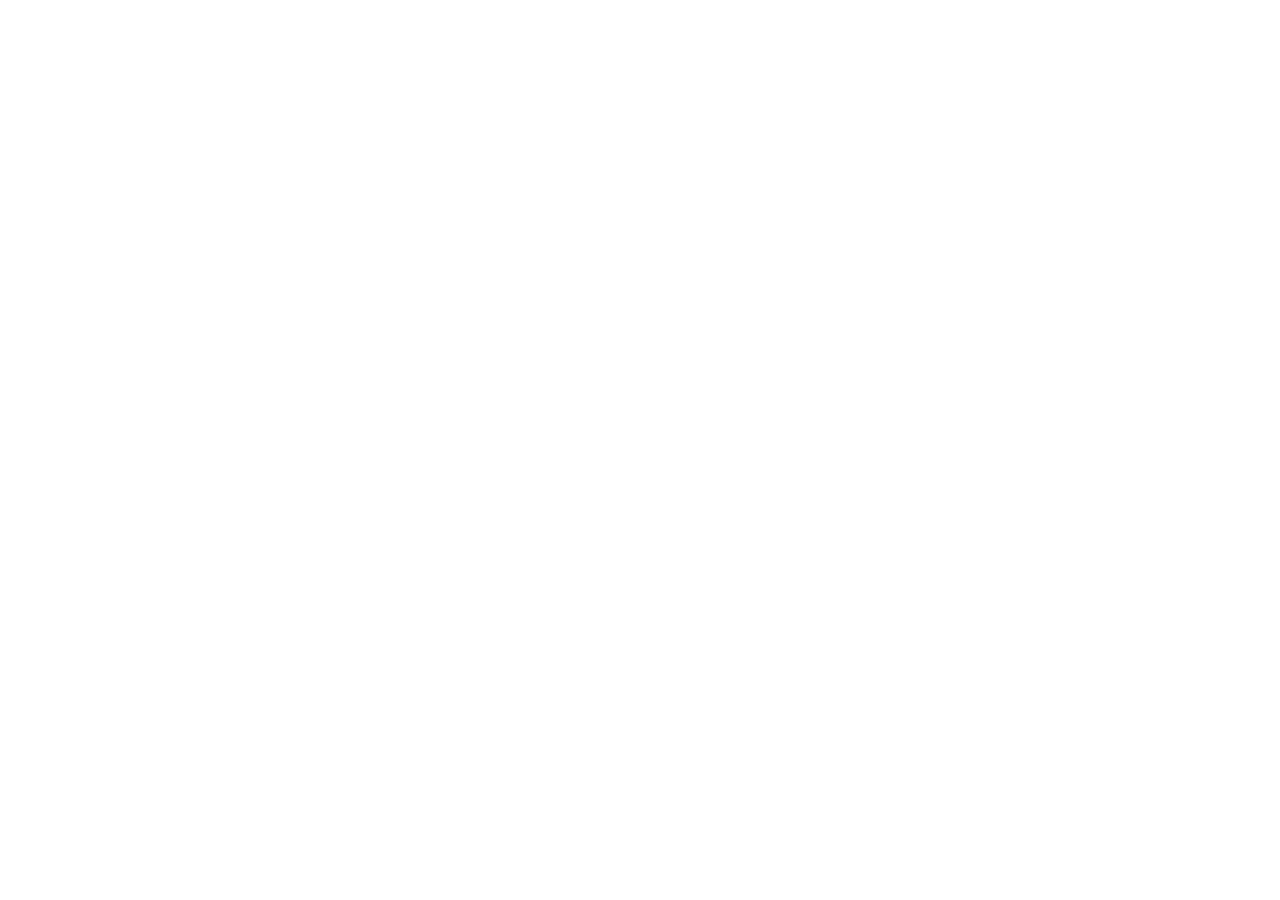
==== index.html @ 1b8f01e5 "Demo build from private commit 1efd2b2" ====
<!doctype html>
<html lang="en">
  <head>
    <meta charset="UTF-8" />
    <meta name="viewport" content="width=device-width, initial-scale=1" />
    <meta name="referrer" content="no-referrer" />
    <title>ISP Manager</title>
    <script type="module" crossorigin src="/isp-app/assets/index-D--dj6E8.js"></script>
    <link rel="stylesheet" crossorigin href="/isp-app/assets/index-BjgYjK5D.css">
  </head>
  <body><div id="root"></div></body>
</html>
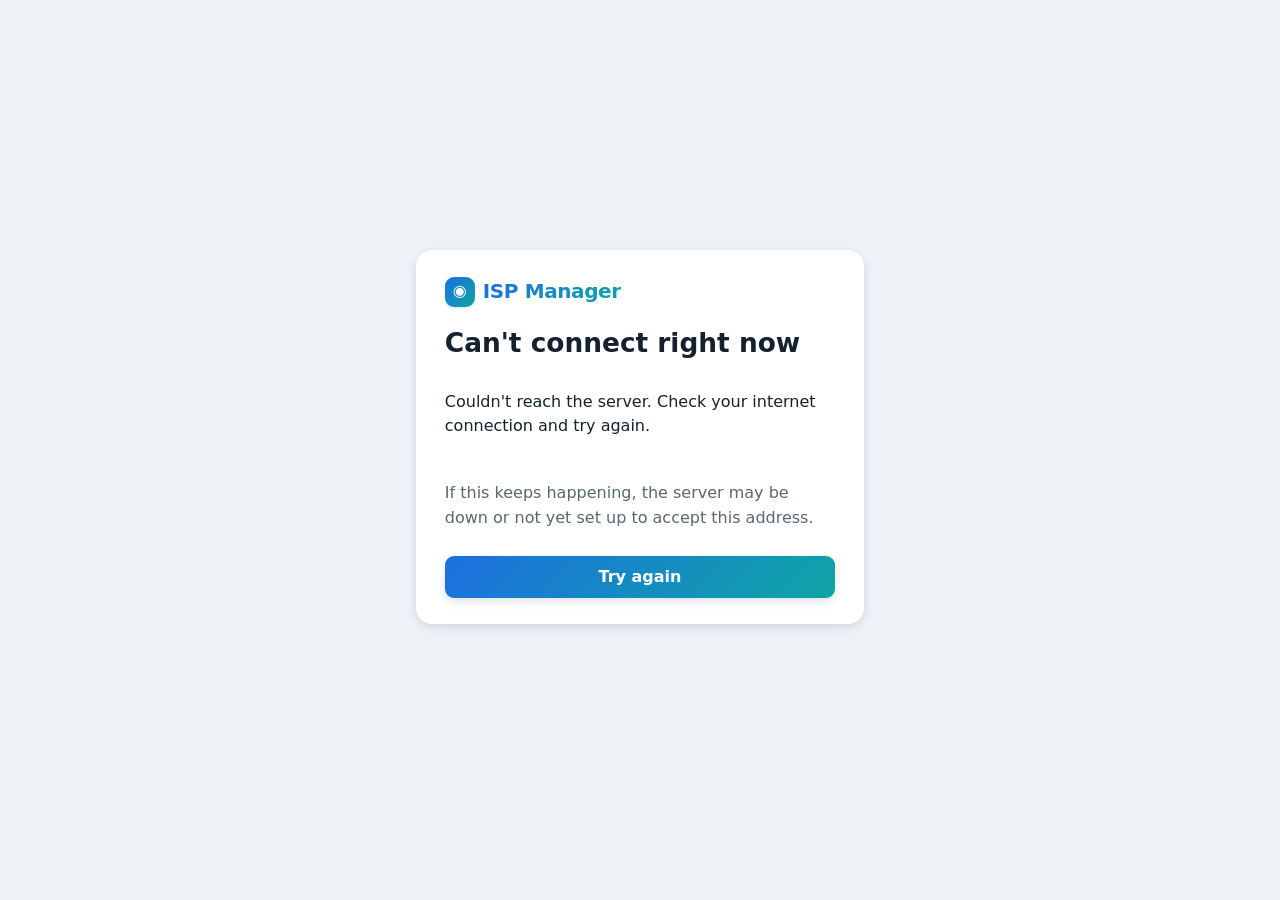
==== commit 622f8bf3: "Demo build from private commit b2e660e" ====
--- a/index.html
+++ b/index.html
@@ -5,8 +5,8 @@
     <meta name="viewport" content="width=device-width, initial-scale=1" />
     <meta name="referrer" content="no-referrer" />
     <title>ISP Manager</title>
-    <script type="module" crossorigin src="/isp-app/assets/index-D--dj6E8.js"></script>
-    <link rel="stylesheet" crossorigin href="/isp-app/assets/index-BjgYjK5D.css">
+    <script type="module" crossorigin src="/assets/index-BoedSGTw.js"></script>
+    <link rel="stylesheet" crossorigin href="/assets/index-DG4TAfJV.css">
   </head>
   <body><div id="root"></div></body>
 </html>
--- a/assets/index-DG4TAfJV.css
+++ b/assets/index-DG4TAfJV.css
@@ -0,0 +1 @@
+@font-face{font-family:UI Fallback;src:local("Segoe UI"),local("Roboto"),local("Noto Sans")}:root{--brand: #1d6fe0;--brand-strong: #1552b0;--accent: #0ea5a5;--accent-strong: #0c8585;--brand-grad: linear-gradient(135deg, #1d6fe0, #0ea5a5);--hero-grad: linear-gradient(135deg, #123a7a 0%, #1d6fe0 45%, #0ea5a5 100%);--paper: #eef2f7;--panel: #ffffff;--panel-2: #f6f9fc;--ink: #15212e;--ink-2: #5a6773;--rule: #dde4ec;--fiber-blue: #1d6fe0;--fiber-green: #1f9d57;--fiber-orange: #e08a1e;--fiber-slate: #64748b;--fiber-red: #d64545;--tint-blue: #e7f0fd;--tint-orange: #fdf0dc;--font: "Atkinson Hyperlegible", "Hind Siliguri", "UI Fallback", system-ui, sans-serif;--step--1: .86rem;--step-0: 1rem;--step-1: 1.25rem;--step-2: 1.65rem;--step-3: 2.3rem;--radius-control: 9px;--radius-panel: 16px;--shadow-sm: 0 1px 2px rgba(16,40,70,.06), 0 1px 3px rgba(16,40,70,.08);--shadow-md: 0 4px 12px rgba(16,40,70,.08), 0 2px 6px rgba(16,40,70,.06);--shadow-lg: 0 18px 48px rgba(16,40,70,.16);color-scheme:light}@media (prefers-color-scheme: dark){:root:not([data-theme=light]){--paper: #0f161e;--panel: #19222d;--panel-2: #141c25;--ink: #e8edf3;--ink-2: #9fb0c0;--rule: #2a3643;--brand: #5c9bf0;--brand-strong: #7fb0f5;--accent: #2bc4c4;--accent-strong: #5bd6d6;--brand-grad: linear-gradient(135deg, #2f6fc4, #16a3a3);--hero-grad: linear-gradient(135deg, #0c2850 0%, #1a56ad 45%, #138a8a 100%);--fiber-blue: #5c9bf0;--fiber-green: #4cc47e;--fiber-orange: #e8a24f;--fiber-slate: #8d99a6;--fiber-red: #ef7a72;--tint-blue: #16263c;--tint-orange: #33271a;--shadow-sm: 0 1px 2px rgba(0,0,0,.3);--shadow-md: 0 4px 14px rgba(0,0,0,.35);--shadow-lg: 0 18px 48px rgba(0,0,0,.5);color-scheme:dark}}:root[data-theme=dark]{--paper: #0f161e;--panel: #19222d;--panel-2: #141c25;--ink: #e8edf3;--ink-2: #9fb0c0;--rule: #2a3643;--brand: #5c9bf0;--brand-strong: #7fb0f5;--accent: #2bc4c4;--accent-strong: #5bd6d6;--brand-grad: linear-gradient(135deg, #2f6fc4, #16a3a3);--hero-grad: linear-gradient(135deg, #0c2850 0%, #1a56ad 45%, #138a8a 100%);--fiber-blue: #5c9bf0;--fiber-green: #4cc47e;--fiber-orange: #e8a24f;--fiber-slate: #8d99a6;--fiber-red: #ef7a72;--tint-blue: #16263c;--tint-orange: #33271a;--shadow-sm: 0 1px 2px rgba(0,0,0,.3);--shadow-md: 0 4px 14px rgba(0,0,0,.35);--shadow-lg: 0 18px 48px rgba(0,0,0,.5);color-scheme:dark}*{box-sizing:border-box}html,body{margin:0;background:var(--paper);color:var(--ink);font:var(--step-0)/1.55 var(--font)}:lang(bn){line-height:1.75}button,input,select,textarea{font:inherit;color:inherit}:focus-visible{outline:3px solid var(--brand);outline-offset:2px}@media (prefers-reduced-motion: reduce){*{transition:none!important;animation:none!important}}:root{--text-green: #17784a;--text-orange: #9a5200;--text-red: #b42318;--text-slate: #56606d;--brand-text: #1552b0}@media (prefers-color-scheme: dark){:root:not([data-theme=light]){--text-green: #6fd59a;--text-orange: #f2b469;--text-red: #ff9b93;--text-slate: #a9b3bf;--brand-text: #8fbaf7}}:root[data-theme=dark]{--text-green: #6fd59a;--text-orange: #f2b469;--text-red: #ff9b93;--text-slate: #a9b3bf;--brand-text: #8fbaf7}.shell{min-height:100vh}.demobar{display:flex;flex-wrap:wrap;gap:.5rem 1.25rem;align-items:center;padding:.6rem 1.25rem;background:var(--tint-orange);border-bottom:3px solid var(--fiber-orange);font-size:var(--step--1)}.linkish{background:none;border:0;padding:0;text-decoration:underline;cursor:pointer}.top{display:flex;flex-wrap:wrap;align-items:center;gap:.75rem 1.5rem;padding:.85rem 1.25rem;background:var(--panel);border-bottom:1px solid var(--rule);box-shadow:var(--shadow-sm);position:sticky;top:0;z-index:50}.brand{display:flex;align-items:center;gap:.6rem;font-weight:700;font-size:var(--step-1)}.brand-mark{width:26px;height:14px;border-radius:7px;background:linear-gradient(90deg,var(--fiber-blue) 0 25%,var(--fiber-orange) 25% 50%,var(--fiber-green) 50% 75%,var(--fiber-slate) 75%)}.tenant{font-weight:400;font-size:var(--step--1);color:var(--ink-2);border-left:1px solid var(--rule);padding-left:.6rem}nav{display:flex;gap:.25rem}.tab{background:none;border:0;padding:.5rem .85rem;border-radius:var(--radius-control);cursor:pointer;color:var(--ink-2);transition:background .15s,color .15s}.tab:hover{background:var(--panel-2);color:var(--ink)}.tab-on{background:var(--tint-blue);color:var(--brand);font-weight:700}.top-tools{margin-left:auto;display:flex;gap:.5rem;align-items:center}.lang{background:none;border:1px solid var(--rule);border-radius:var(--radius-control);padding:.35rem .7rem;cursor:pointer}main{max-width:1120px;margin:0 auto;padding:1.4rem 1.25rem 3rem}.screen{display:grid;gap:1rem}.lede{max-width:65ch;margin:0}.muted{color:var(--ink-2)}.num{font-variant-numeric:tabular-nums;letter-spacing:.01em}.toolbar{display:flex;gap:.5rem;flex-wrap:wrap;align-items:center}.toolbar input{flex:1 1 16rem;min-width:12rem;padding:.6rem .8rem;border:1px solid var(--rule);border-radius:var(--radius-control);background:var(--panel)}.toolbar .btn{white-space:nowrap}.btn{padding:.55rem 1.05rem;border-radius:var(--radius-control);border:1px solid var(--rule);background:var(--panel);cursor:pointer;white-space:nowrap;font-weight:600;transition:transform .06s ease,box-shadow .15s,background .15s,border-color .15s;box-shadow:var(--shadow-sm)}.btn:hover{border-color:var(--brand);color:var(--brand)}.btn:active{transform:translateY(1px)}.btn-primary{background-image:var(--brand-grad);border:none;color:#fff;font-weight:700;box-shadow:var(--shadow-md)}.btn-primary:hover{color:#fff;filter:brightness(1.05)}.btn.ghost{box-shadow:none;background:var(--panel-2)}.btn:disabled{opacity:.5;cursor:not-allowed;box-shadow:none}.strip{display:inline-flex;align-items:baseline;gap:.4rem;padding-left:.55rem;border-left:4px solid}.strip-label{font-weight:700}.strip-detail{font-size:var(--step--1);color:var(--ink-2)}.strip-green{border-color:var(--fiber-green)}.strip-green .strip-label{color:var(--fiber-green)}.strip-red{border-color:var(--fiber-red)}.strip-red .strip-label{color:var(--fiber-red)}.strip-orange{border-color:var(--fiber-orange)}.strip-orange .strip-label{color:var(--fiber-orange)}.strip-slate{border-color:var(--fiber-slate)}.strip-slate .strip-label{color:var(--fiber-slate)}.strip-blue{border-color:var(--fiber-blue)}.strip-blue .strip-label{color:var(--fiber-blue)}.table-wrap{overflow-x:auto;background:var(--panel);border:1px solid var(--rule);border-radius:var(--radius-panel)}table{width:100%;border-collapse:collapse}th{text-align:left;font-size:var(--step--1);color:var(--ink-2);font-weight:400;padding:.6rem .9rem;border-bottom:1px solid var(--rule)}td{padding:.65rem .9rem;border-bottom:1px solid var(--rule)}tbody tr{cursor:pointer}tbody tr:hover,tbody tr:focus-visible{background:var(--tint-blue)}tbody tr:last-child td{border-bottom:0}.pager{display:flex;gap:.75rem;align-items:center;justify-content:flex-end}.empty{padding:2rem;text-align:center;background:var(--panel);border:1px dashed var(--rule);border-radius:var(--radius-panel)}.empty-title{margin-top:0}.notice{padding:.7rem 1rem;border-radius:var(--radius-control);border-left:4px solid;background:var(--panel)}.notice-error{border-color:var(--fiber-red)}.notice-info{border-color:var(--fiber-blue)}.panel{position:fixed;inset:0 0 0 auto;width:min(420px,100%);background:var(--panel);border-left:1px solid var(--rule);padding:1.25rem;overflow-y:auto;box-shadow:-12px 0 32px #0a1e322e}.panel-head{display:flex;justify-content:space-between;align-items:start;gap:1rem}.panel-head h2{margin:0;font-size:var(--step-2);line-height:1.2}.panel-head p{margin:0;color:var(--ink-2)}.inline-edit{display:flex;gap:.5rem;align-items:end}.inline-edit label,.signin label{display:grid;gap:.25rem;flex:1;font-size:var(--step--1);color:var(--ink-2)}.inline-edit input,.signin input{padding:.55rem .7rem;border:1px solid var(--rule);border-radius:var(--radius-control);background:var(--paper);font-size:var(--step-0);color:var(--ink)}.facts{display:grid;grid-template-columns:max-content 1fr;gap:.4rem 1rem;padding:.9rem;border:1px solid var(--rule);border-radius:var(--radius-control)}.facts dt{color:var(--ink-2)}.facts dd{margin:0}.device-list,.prefix-list{list-style:none;margin:0;padding:0;display:grid;gap:.75rem}.device{display:grid;grid-template-columns:1fr auto auto;gap:.5rem 1.25rem;align-items:center;padding:1rem 1.1rem;background:var(--panel);border:1px solid var(--rule);border-left-width:6px;border-radius:var(--radius-control)}.row-green.device{border-left-color:var(--fiber-green)}.row-orange.device{border-left-color:var(--fiber-orange)}.row-slate.device{border-left-color:var(--fiber-slate)}.row-blue.device{border-left-color:var(--fiber-blue)}.row-red.device{border-left-color:var(--fiber-red)}.device h3{margin:0;font-size:var(--step-1)}.device-main p{margin:0}.device-result{grid-column:1 / -1;margin:0;font-size:var(--step--1)}.prefix{padding:1rem 1.1rem;background:var(--panel);border:1px solid var(--rule);border-radius:var(--radius-panel);display:grid;gap:.5rem;justify-items:start}.prefix-head{display:flex;gap:.75rem;align-items:baseline}.prefix h3{margin:0;font-size:var(--step-1)}.kind{color:var(--ink-2);font-size:var(--step--1)}.prefix p{margin:0}.meter{width:100%;height:10px;border-radius:5px;background:var(--paper);overflow:hidden}.meter span{display:block;height:100%;background:var(--fiber-blue);transition:width .3s}.meter .meter-hot{background:var(--fiber-orange)}.signin{display:grid;place-items:center;min-height:100vh}.signin form{display:grid;gap:1rem;width:min(360px,100%);padding:2rem;background:var(--panel);border-radius:var(--radius-panel);border-top:6px solid var(--fiber-blue)}.signin h1{margin:0}.loading{min-height:100vh}@media (max-width: 640px){.hide-sm{display:none}.device{grid-template-columns:1fr}.top-tools{margin-left:0}}.section-title{margin:.5rem 0 0;font-size:var(--step-1)}.device-strips{display:grid;gap:.3rem}.inline-edit select{padding:.55rem .7rem;border:1px solid var(--rule);border-radius:var(--radius-control);background:var(--paper);color:var(--ink)}.inline-edit{flex-wrap:wrap}.token-box{padding:1rem;background:var(--tint-blue);border-left:4px solid var(--fiber-blue);border-radius:var(--radius-control);display:grid;gap:.5rem;justify-items:start}.token-box p{margin:0}.token-box code{word-break:break-all;padding:.4rem .6rem;background:var(--panel);border-radius:4px}.balance{display:grid;justify-items:end;margin:0}.balance-amount{font-size:var(--step-2);font-weight:700}.balance-owes .balance-amount{color:var(--fiber-orange)}.plain-list{list-style:none;margin:0;padding:0;background:var(--panel);border:1px solid var(--rule);border-radius:var(--radius-panel)}.inv-row{display:grid;grid-template-columns:1fr auto auto;gap:.5rem 1rem;align-items:center;padding:.7rem .9rem;border-bottom:1px solid var(--rule)}.inv-row:last-child{border-bottom:0}.inv-row.clickable{cursor:pointer}.inv-row.clickable:hover{background:var(--tint-blue)}.right{text-align:right}.pay-form,.stack-form{display:grid;gap:.6rem;padding:.9rem;border:1px dashed var(--rule);border-radius:var(--radius-control)}.pay-form label,.stack-form label,.inline-label{display:grid;gap:.25rem;font-size:var(--step--1);color:var(--ink-2)}.pay-form input,.pay-form select,.stack-form input,.stack-form textarea,.inline-label select{padding:.55rem .7rem;border:1px solid var(--rule);border-radius:var(--radius-control);background:var(--paper);color:var(--ink);font-size:var(--step-0)}.stack-form .check{display:flex;gap:.5rem;align-items:center}.btn-row{display:flex;gap:.5rem;flex-wrap:wrap}.thread{list-style:none;padding:0;margin:1rem 0;display:grid;gap:.6rem}.msg{padding:.6rem .8rem;border-radius:var(--radius-control);background:var(--paper)}.msg p{margin:0}.msg-body{white-space:pre-wrap;margin-top:.25rem!important}.msg-internal{background:var(--tint-orange);border-left:4px solid var(--fiber-orange)}.portal-top{display:flex;flex-wrap:wrap;justify-content:space-between;gap:1rem;padding:1.1rem;background:var(--panel);border-radius:var(--radius-panel);border-top:6px solid var(--fiber-blue)}.portal-name{margin:0 0 .5rem;font-size:var(--step-2)}.portal-svc p{margin:.3rem 0 0}.receipt-overlay{position:fixed;top:0;right:0;bottom:0;left:0;background:#0f192373;display:grid;place-items:center;padding:1rem;z-index:20}.receipt{background:var(--panel);padding:1.5rem;border-radius:var(--radius-panel);width:min(440px,100%);display:grid;gap:.75rem}.receipt h2{margin:0}.receipt-no{margin:0;color:var(--ink-2)}.receipt-amt{font-size:var(--step-1);font-weight:700}.receipt-actions{display:flex;gap:.5rem}.doc{width:min(760px,100%);max-height:92vh;overflow-y:auto}.letterhead{display:flex;flex-wrap:wrap;gap:.25rem 1rem;align-items:baseline;padding-bottom:.6rem;border-bottom:3px solid var(--fiber-blue)}.lh-name{font-size:var(--step-1);margin-right:auto}.doc-title{margin:.4rem 0;font-size:var(--step-1)}.doc-meta{display:grid;grid-template-columns:max-content 1fr;gap:.25rem 1rem;margin:0}.doc-meta dt{color:var(--ink-2)}.doc-meta dd{margin:0}.doc-table{width:100%;border-collapse:collapse}.doc-table th,.doc-table td{border-bottom:1px solid var(--rule);padding:.4rem .5rem}.sheet td.blank,.sheet th.blank,.sheet td:nth-child(n+6){min-width:5.5rem;border-left:1px solid var(--rule)}.doc-footer{border-top:1px solid var(--rule);padding-top:.5rem;color:var(--ink-2)}.void-mark{color:var(--fiber-red)}.doc span[lang=bn],.receipt span[lang=bn]{font-weight:400;color:var(--ink-2);font-size:.85em}html[lang=bn] body{font-family:Noto Sans Bengali,Nirmala UI,Vrinda,Hind Siliguri,system-ui,sans-serif;font-size:106%;line-height:1.6}html[lang=bn] .btn,html[lang=bn] .tab,html[lang=bn] input,html[lang=bn] select{font-size:1em;line-height:1.4}@page{size:A4;margin:12mm}@media print{body *{visibility:hidden}.print-area,.print-area *{visibility:visible}.print-area{position:absolute;inset:0 auto auto 0;width:100%;max-height:none;overflow:visible;color:#000;background:#fff;padding:0}.receipt-overlay{position:static;background:none}.doc-table tr{break-inside:avoid}.doc-table thead{display:table-header-group}.no-print{display:none!important}}.steps{list-style:none;display:flex;flex-wrap:wrap;gap:.25rem;padding:0;margin:0;counter-reset:s}.steps li{counter-increment:s;padding:.35rem .7rem;border-radius:999px;font-size:var(--step--1);color:var(--ink-2);background:var(--panel);border:1px solid var(--rule)}.steps li:before{content:counter(s) ". "}.steps .step-on{color:var(--fiber-blue);border-color:var(--fiber-blue);font-weight:700}.steps .step-done{color:var(--fiber-green)}.map-grid{display:grid;grid-template-columns:repeat(auto-fill,minmax(240px,1fr));gap:.6rem}.map-grid select{padding:.5rem;border:1px solid var(--rule);border-radius:var(--radius-control);background:var(--paper);color:var(--ink)}.map-grid label{display:grid;gap:.25rem;font-size:var(--step--1);color:var(--ink-2)}a.btn{text-decoration:none;color:inherit;display:inline-flex;align-items:center}.facts .span2{grid-column:1 / -1}.provision{display:grid;gap:.5rem;padding-top:.5rem;border-top:1px solid var(--rule)}.provision p{margin:0}.plan-box{display:grid;gap:.5rem;padding:.8rem;border-left:4px solid var(--fiber-orange);background:var(--tint-orange);border-radius:var(--radius-control)}.plan-box ul{margin:0;padding-left:1.2rem}.sim-tag{margin-left:.5rem;font-size:var(--step--1);padding:.05rem .45rem;border-radius:4px;border:1px solid var(--fiber-orange);color:var(--fiber-orange)}.ops{font-size:var(--step--1)}.subtabs{display:flex;gap:.25rem;flex-wrap:wrap}.total-row td{font-weight:700;border-top:2px solid var(--rule)}input[type=date]{padding:.45rem .6rem;border:1px solid var(--rule);border-radius:var(--radius-control);background:var(--panel);color:var(--ink)}.signin-card{display:grid;gap:1rem;width:min(420px,100%);padding:2rem;background:var(--panel);border-radius:var(--radius-panel);border-top:6px solid var(--fiber-blue)}.signin-card h1{margin:0;font-size:var(--step-2)}.signin-card p{margin:0}.signin-card label{display:grid;gap:.25rem;font-size:var(--step--1);color:var(--ink-2)}.signin-card input{padding:.55rem .7rem;border:1px solid var(--rule);border-radius:var(--radius-control);background:var(--paper);font-size:var(--step-1);color:var(--ink)}.secret{font-size:var(--step-1);letter-spacing:.08em;padding:.6rem;background:var(--paper);border-radius:var(--radius-control);word-break:break-all}.codes{columns:2;padding-left:1.4rem;font-size:var(--step-1)}.perm-grid{display:grid;grid-template-columns:repeat(auto-fill,minmax(220px,1fr));gap:.3rem 1rem;border:1px solid var(--rule);border-radius:var(--radius-control);padding:.6rem .9rem}.perm-grid legend{color:var(--ink-2);font-size:var(--step--1)}.toolbar select{padding:.55rem;border:1px solid var(--rule);border-radius:var(--radius-control);background:var(--panel);color:var(--ink)}input[type=month]{padding:.5rem .6rem;border:1px solid var(--rule);border-radius:var(--radius-control);background:var(--panel);color:var(--ink)}textarea.script{width:100%;font-family:ui-monospace,Consolas,monospace;font-size:var(--step--1);padding:.6rem;border:1px solid var(--rule);border-radius:var(--radius-control);background:var(--paper);color:var(--ink)}.steps-list{margin:0;padding-left:1.3rem;display:grid;gap:.25rem}.chips{display:flex;flex-wrap:wrap;gap:.4rem}.chip{padding:.2rem .6rem;border-radius:999px;border:1px solid var(--rule);font-size:var(--step--1)}.chip-good{border-color:var(--fiber-green)}.chip-bad{border-color:var(--fiber-red)}.chip-warn{border-color:var(--fiber-orange, #c77700)}.err-text{color:var(--fiber-red);font-size:var(--step--1)}.warn-text{color:var(--fiber-orange, #a35f00);font-size:var(--step--1)}tr.row-bad td:first-child{box-shadow:inset 3px 0 var(--fiber-red)}tr.row-warn td:first-child{box-shadow:inset 3px 0 var(--fiber-orange, #c77700)}.inline-fields{display:inline-flex;gap:.3rem;margin-left:.4rem}.inline-fields input{width:6.5rem}.page-view{max-height:70vh;overflow:auto;border:1px solid var(--rule);border-radius:var(--radius-control)}.page-view object,.page-view img{width:100%;min-height:50vh;display:block}.leaflet-box{height:min(70vh,640px);border:1px solid var(--rule);border-radius:var(--radius-control);z-index:0}.leaflet-box.placing{cursor:crosshair;outline:3px solid var(--fiber-blue)}.legend{display:flex;flex-wrap:wrap;gap:.4rem 1rem;align-items:center}.legend-item{display:inline-flex;gap:.35rem;align-items:center;cursor:pointer}.person-dot{display:inline-block;width:.8rem;height:.8rem;border-radius:50%;background:currentColor;vertical-align:middle}.dot-green{color:#1f9d55}.dot-orange{color:#d97706}.dot-red{color:#d6342c}.dot-grey{color:#8a8f98}.person-marker{background:none;border:none}.person-marker svg{fill:currentColor;stroke:#fff;stroke-width:1.4;filter:drop-shadow(0 1px 1px rgba(0,0,0,.35))}.person-marker.approx svg{opacity:.55;stroke-dasharray:2 2}.area-view .road{margin:.3rem 0 .8rem}.people{display:flex;flex-wrap:wrap;gap:.3rem}.person{display:inline-flex;gap:.3rem;align-items:center;border:1px solid var(--rule);border-radius:999px;padding:.15rem .55rem;background:var(--panel);color:inherit;cursor:pointer;font:inherit}.person .person-dot{color:inherit}.person.dot-green .person-dot{color:#1f9d55}.person span:last-child{color:var(--ink)}.unplaced summary{cursor:pointer;font-weight:600;margin-top:.5rem}.bell{position:relative}.bell-btn{position:relative;background:none;border:1px solid var(--rule);border-radius:var(--radius-control);padding:.25rem .5rem;cursor:pointer;font-size:1.05rem;color:inherit}.bell-count{position:absolute;top:-.45rem;right:-.45rem;background:#d6342c;color:#fff;border-radius:999px;font-size:.7rem;padding:.05rem .35rem}.bell-panel{position:absolute;right:0;top:2.4rem;width:min(380px,92vw);max-height:70vh;overflow:auto;background:var(--panel);border:1px solid var(--rule);border-radius:var(--radius-control);padding:.7rem;z-index:1000;box-shadow:0 6px 24px #0000002e}.bell-item{padding:.45rem .3rem;border-bottom:1px solid var(--rule);cursor:pointer}.bell-item.unread{background:color-mix(in srgb,var(--fiber-blue) 8%,transparent)}.bell-item.down strong{color:#b42318}.bell-item.up strong{color:#1f7a45}.help-page{max-width:760px;margin-bottom:2rem}.help-section h3{margin:1rem 0 .3rem}.help-section ol{padding-left:1.3rem;display:grid;gap:.35rem}.acting-banner{background:#fff4d6;color:#5a3e00;border-bottom:1px solid #e8c86a;padding:.45rem 1rem;display:flex;gap:.8rem;align-items:center;flex-wrap:wrap}.terms-overlay{position:fixed;top:0;right:0;bottom:0;left:0;background:#00000080;display:grid;place-items:center;z-index:2000;padding:1rem}.terms-box{background:var(--panel);border-radius:10px;padding:1.2rem;max-width:720px;max-height:88vh;overflow:auto}.terms-text{white-space:pre-wrap;background:var(--paper, #f6f7f9);border:1px solid var(--rule);border-radius:6px;padding:.7rem;font:inherit}.sessions-list li{display:flex;gap:.6rem;justify-content:space-between;border-bottom:1px solid var(--rule);padding:.35rem 0}.home-head{display:flex;justify-content:space-between;align-items:flex-start;gap:1rem;flex-wrap:wrap}.home .card{background:var(--panel);border:1px solid var(--rule);border-radius:var(--radius-panel);padding:1.1rem 1.2rem;box-shadow:var(--shadow-sm)}.guest-tabs{margin:0 auto;max-width:900px;padding:0 1rem}.guest main{max-width:900px;margin:0 auto}.money-row{display:flex;gap:1rem;flex-wrap:wrap}.money-cell{display:flex;flex-direction:column;border:1px solid var(--rule);border-radius:8px;padding:.6rem .9rem;min-width:9rem}.money-cell .num{font-size:1.3rem;font-variant-numeric:tabular-nums}.money-cell.strong{border-color:var(--fiber-blue)}.two-col{display:grid;grid-template-columns:1fr 1fr;gap:1rem}@media (max-width: 600px){.two-col{grid-template-columns:1fr}}.period-picker{margin-left:auto}.markdown h2{margin:1rem 0 .4rem}.markdown h3{margin:.8rem 0 .3rem}.markdown h4{margin:.6rem 0 .2rem}.markdown ul,.markdown ol{padding-left:1.3rem;display:grid;gap:.3rem}.markdown p{margin:.5rem 0}.markdown img{border-radius:6px;margin:.5rem 0}.btn.ghost{display:inline-block;border:1px solid var(--rule);border-radius:var(--radius-control);padding:.35rem .7rem}.toolbar-actions{display:inline-flex;gap:.5rem}.download-panel{flex-basis:100%;margin-top:.5rem}.hero{position:relative;border-radius:12px;overflow:hidden;padding:2.4rem 1.6rem;margin-bottom:1rem;background:var(--panel);border:1px solid var(--rule)}.hero.has-bg{color:#fff;border:none}.hero.has-bg:before{content:"";position:absolute;top:0;right:0;bottom:0;left:0;background-image:var(--hero-bg);background-size:cover;background-position:center}.hero.has-bg:after{content:"";position:absolute;top:0;right:0;bottom:0;left:0;background:linear-gradient(0deg,#0009,#0000004d)}.hero>*{position:relative;z-index:1}.hero h1{margin:0 0 .3rem;font-size:2rem}.hero .sub{opacity:.9}.brand-logo{height:40px;width:auto;vertical-align:middle;margin-right:.5rem;border-radius:6px;background:#fff}.hero .brand-logo{height:56px;margin-bottom:.6rem;display:block}.carousel{position:relative;border-radius:10px;overflow:hidden;margin:1rem 0;border:1px solid var(--rule);background:var(--panel)}.carousel-img{width:100%;max-height:240px;object-fit:cover;display:block}.carousel-caption{position:absolute;left:0;right:0;bottom:0;padding:.5rem .8rem;background:#0000008c;color:#fff}.carousel-dots{position:absolute;bottom:.5rem;right:.6rem;display:flex;gap:.3rem}.carousel-dots button{width:.55rem;height:.55rem;border-radius:50%;border:none;background:#ffffff80;cursor:pointer}.carousel-dots button.on{background:#fff}.home-layout{display:grid;grid-template-columns:1fr;gap:1rem}@media (min-width: 900px){.home-layout.with-side{grid-template-columns:1fr 300px}}.pkg-grid{display:grid;grid-template-columns:repeat(auto-fill,minmax(190px,1fr));gap:.8rem}.pkg-card{border:1px solid var(--rule);border-radius:10px;padding:1rem;background:var(--panel);position:relative}.pkg-card.popular{border-color:var(--fiber-blue);box-shadow:0 0 0 2px color-mix(in srgb,var(--fiber-blue) 30%,transparent)}.pkg-badge{position:absolute;top:-.6rem;right:.8rem;background:var(--fiber-blue);color:#fff;font-size:.72rem;padding:.1rem .5rem;border-radius:999px}.pkg-card .price{font-size:1.5rem;font-weight:700;font-variant-numeric:tabular-nums}.pkg-card .speed{color:var(--muted)}.contact-cards{display:flex;gap:1rem;flex-wrap:wrap}.contact-cards .c{border:1px solid var(--rule);border-radius:8px;padding:.6rem .9rem;min-width:10rem}.contact-cards .c .muted{font-size:.8rem}.brand-row{display:flex;gap:1rem;flex-wrap:wrap}.brand-slot{border:1px solid var(--rule);border-radius:8px;padding:.8rem;min-width:14rem}.brand-preview{max-width:12rem;max-height:7rem;object-fit:contain;display:block;margin:.4rem 0;background:var(--paper, #f6f7f9);border-radius:6px}.brand-empty{color:var(--muted);padding:1.2rem;text-align:center;border:1px dashed var(--rule);border-radius:6px;margin:.4rem 0}.brand-banners{display:flex;gap:.6rem;flex-wrap:wrap}.brand-thumb{width:12rem}.brand-thumb img{width:100%;height:6rem;object-fit:cover;border-radius:6px}.hero-actions{display:flex;gap:.5rem;flex-wrap:wrap;margin-top:.8rem}.hero-actions .btn{text-decoration:none}.social-row{display:flex;gap:1rem;margin-top:.6rem}.social-row a{color:var(--fiber-blue)}.review{border-left:3px solid var(--rule);margin:.6rem 0;padding:.2rem 0 .2rem .8rem}.review .stars{color:#e0a500}.review cite{color:var(--muted);font-style:normal}.pkg-card .btn{margin-top:.5rem;width:100%}.md-field .md-head{display:flex;justify-content:space-between;align-items:center;margin-bottom:.2rem}.link-btn{background:none;border:none;color:var(--fiber-blue);cursor:pointer;font:inherit}.md-preview{padding:.6rem .9rem}.dropzone-wrap{min-width:14rem}.dropzone{border:2px dashed var(--rule);border-radius:10px;padding:1rem;text-align:center;cursor:pointer;transition:border-color .15s,background .15s}.dropzone.over{border-color:var(--fiber-blue);background:color-mix(in srgb,var(--fiber-blue) 8%,transparent)}.dz-empty{color:var(--muted);padding:1rem .5rem}.dz-preview{max-width:12rem;max-height:7rem;object-fit:contain}.theme-swatches{display:flex;gap:.4rem;flex-wrap:wrap;margin-top:.3rem}.swatch{width:2.2rem;height:2.2rem;border-radius:8px;border:2px solid transparent;cursor:pointer;color:#fff;font-size:1rem}.swatch.on{border-color:var(--ink);box-shadow:0 0 0 2px var(--fiber-blue)}.ticker{background:#00000040;border-radius:999px;padding:.3rem .8rem;display:inline-block;margin-top:.6rem;font-weight:500}.hero.has-theme{color:#fff;border:none}.hero.has-theme:before{content:"";position:absolute;top:0;right:0;bottom:0;left:0;background:var(--hero-theme)}.hero.has-theme>*{position:relative;z-index:1}.landing-hero{border-radius:14px;padding:3rem 1.6rem;text-align:center;color:#fff;margin-bottom:1.2rem}.landing-hero h1{font-size:2.4rem;margin:0 0 .4rem}.landing-hero .sub{font-size:1.15rem;opacity:.95}.feature-grid{display:grid;grid-template-columns:repeat(auto-fill,minmax(230px,1fr));gap:.9rem}.feature-card{border:1px solid var(--rule);border-radius:12px;padding:1.1rem;background:var(--panel)}.feature-card .ic{font-size:1.6rem}.feature-card h3{margin:.4rem 0 .2rem;font-size:1.05rem}.provider-grid{display:grid;grid-template-columns:repeat(auto-fill,minmax(260px,1fr));gap:.8rem}.provider-card{border:1px solid var(--rule);border-radius:12px;padding:1rem;background:var(--panel);display:flex;flex-direction:column;gap:.4rem}.provider-card .name{font-weight:700;font-size:1.1rem}.guest-top{display:flex;justify-content:space-between;align-items:center;gap:1rem}.offer-edit{display:grid;grid-template-columns:1fr 1fr auto auto;gap:.5rem;align-items:end}@media (max-width: 640px){.offer-edit{grid-template-columns:1fr}}.section-title{font-size:var(--step-1);margin:.2rem 0 .6rem;letter-spacing:-.01em}.inv-row{background:var(--panel);border:1px solid var(--rule);border-radius:var(--radius-panel);padding:.7rem .95rem;box-shadow:var(--shadow-sm);display:flex;align-items:center;gap:.8rem}.inv-row.clickable{cursor:pointer;transition:box-shadow .15s,transform .06s}.inv-row.clickable:hover{box-shadow:var(--shadow-md)}.plain-list{list-style:none;margin:0;padding:0;display:grid;gap:.5rem}input,select,textarea{border:1px solid var(--rule);border-radius:var(--radius-control);background:var(--panel-2);padding:.55rem .7rem}input:focus,select:focus,textarea:focus{background:var(--panel)}.pkg-card,.feature-card,.provider-card{transition:transform .08s ease,box-shadow .15s;box-shadow:var(--shadow-sm)}.pkg-card:hover,.feature-card:hover,.provider-card:hover{transform:translateY(-2px);box-shadow:var(--shadow-md)}.hero{box-shadow:var(--shadow-md)}.landing-hero{background:var(--hero-grad);box-shadow:var(--shadow-lg)}.theme-toggle{background:none;border:1px solid var(--rule);border-radius:var(--radius-control);padding:.35rem .6rem;cursor:pointer}.skeleton{display:grid;gap:.6rem}.skeleton-row{border-radius:8px;background:linear-gradient(90deg,var(--panel-2) 25%,var(--rule) 37%,var(--panel-2) 63%);background-size:400% 100%;animation:shimmer 1.4s ease infinite}@keyframes shimmer{0%{background-position:100% 0}to{background-position:0 0}}.empty-state{text-align:center;padding:2.5rem 1rem;background:var(--panel);border:1px dashed var(--rule);border-radius:var(--radius-panel);display:grid;gap:.4rem;justify-items:center}.empty-ic{font-size:2.4rem}.empty-state .empty-title{font-size:var(--step-1);margin:0}.toast-host{position:fixed;right:1rem;bottom:1rem;display:grid;gap:.5rem;z-index:3000}.toast{padding:.7rem 1rem;border-radius:var(--radius-control);box-shadow:var(--shadow-lg);color:#fff;min-width:12rem;max-width:22rem;animation:toast-in .2s ease}.toast-info{background:var(--brand-strong)}.toast-success{background:var(--fiber-green)}.toast-error{background:var(--fiber-red)}@keyframes toast-in{0%{transform:translateY(8px);opacity:0}to{transform:none;opacity:1}}.stat-grid{display:grid;grid-template-columns:repeat(auto-fit,minmax(180px,1fr));gap:.8rem}.stat-card{text-align:left;background:var(--panel);border:1px solid var(--rule);border-left:5px solid var(--brand);border-radius:var(--radius-panel);padding:1rem 1.1rem;cursor:pointer;box-shadow:var(--shadow-sm);transition:transform .08s,box-shadow .15s}.stat-card:hover{transform:translateY(-2px);box-shadow:var(--shadow-md)}.stat-card.tone-green{border-left-color:var(--fiber-green)}.stat-card.tone-red{border-left-color:var(--fiber-red)}.stat-card.tone-orange{border-left-color:var(--fiber-orange)}.stat-label{color:var(--ink-2);font-size:var(--step--1)}.stat-value{font-size:var(--step-2);font-weight:700;font-variant-numeric:tabular-nums}.stat-sub{color:var(--ink-2);font-size:var(--step--1)}.quick-row{display:flex;gap:.6rem;flex-wrap:wrap}.quick{background:var(--panel);border:1px solid var(--rule);border-radius:999px;padding:.5rem 1rem;cursor:pointer;box-shadow:var(--shadow-sm)}.quick:hover{border-color:var(--brand);color:var(--brand)}.logo-mark{display:inline-grid;place-items:center;width:30px;height:30px;border-radius:9px;background:var(--brand-grad);color:#fff;font-size:1rem;box-shadow:var(--shadow-sm)}.wordmark{font-weight:800;letter-spacing:-.02em;background:var(--brand-grad);-webkit-background-clip:text;background-clip:text;color:transparent}.bottom-nav{display:none}@media (max-width: 720px){.top nav[aria-label]{display:none}.bottom-nav{display:flex;position:fixed;left:0;right:0;bottom:0;background:var(--panel);border-top:1px solid var(--rule);box-shadow:0 -2px 10px #10284614;z-index:100;padding-bottom:env(safe-area-inset-bottom,0)}.bn{flex:1;background:none;border:0;padding:.4rem .2rem;display:grid;gap:.1rem;justify-items:center;cursor:pointer;color:var(--ink-2);font-size:var(--step--1)}.bn.on{color:var(--brand)}.bn-ic{font-size:1.25rem}main{padding-bottom:5rem}}.health-grid{display:grid;grid-template-columns:repeat(auto-fit,minmax(160px,1fr));gap:1rem}.meter{height:8px;background:var(--panel-2);border-radius:999px;overflow:hidden;margin:.3rem 0}.meter-fill{height:100%;border-radius:999px}.tutorial-layout{display:grid;grid-template-columns:240px 1fr;gap:1.2rem;align-items:start}@media (max-width: 760px){.tutorial-layout{grid-template-columns:1fr}.tutorial-toc ul{display:none}}.tutorial-toc{position:sticky;top:5rem;display:grid;gap:.5rem}.tutorial-toc ul{list-style:none;margin:0;padding:0;display:grid;gap:.15rem;max-height:65vh;overflow:auto}.tutorial-toc a{color:var(--ink-2);text-decoration:none;display:block;padding:.2rem .4rem;border-radius:6px}.tutorial-toc a:hover{background:var(--panel-2);color:var(--brand)}.tutorial-toc .toc-l3 a{padding-left:1.1rem;font-size:var(--step--1)}.tutorial-search{display:grid;gap:.25rem;font-weight:600}.tutorial-body{min-width:0}.tutorial-md{background:var(--panel);border:1px solid var(--rule);border-radius:var(--radius-panel);padding:.4rem 1.3rem 1rem;margin-bottom:.9rem;box-shadow:var(--shadow-sm)}.tutorial-md h2{font-size:var(--step-2)}.tutorial-md h3{font-size:var(--step-1);margin-top:1.1rem}.tutorial-md h4{margin-top:1rem}.tutorial-md h2:focus,.tutorial-md h3:focus,.tutorial-md h4:focus{outline:3px solid var(--brand);outline-offset:4px;border-radius:4px}.tutorial-md li{margin:.25rem 0}.tutorial-md code{background:var(--panel-2);padding:0 .3rem;border-radius:4px}.tutorial-figure{margin:.8rem 0}.tutorial-figure img{max-width:100%;border:1px solid var(--rule);border-radius:10px;box-shadow:var(--shadow-sm)}.tutorial-figure figcaption{color:var(--ink-2);font-size:var(--step--1);margin-top:.3rem}.tutorial-figure-missing{display:grid;place-items:center;height:7rem;border:1px dashed var(--rule);border-radius:10px;background:var(--panel-2);font-size:1.6rem}.tutorial-overlay{position:fixed;top:0;right:0;bottom:0;left:0;background:#0a142373;z-index:2500;display:flex;justify-content:flex-end}.tutorial-drawer{width:min(920px,100%);height:100%;background:var(--paper);overflow:auto;padding:1rem 1.2rem 3rem;box-shadow:var(--shadow-lg)}.tutorial-drawer-head{display:flex;justify-content:space-between;align-items:center;margin-bottom:.6rem;position:sticky;top:0;background:var(--paper);padding:.3rem 0;z-index:1}.help-link{display:inline-grid;place-items:center;width:1.6rem;height:1.6rem;min-width:1.6rem;border-radius:50%;border:1px solid var(--rule);background:var(--panel);color:var(--brand);font-weight:700;cursor:pointer;vertical-align:middle;margin-left:.35rem}.help-link:hover{border-color:var(--brand)}.tutorial-md [id]{scroll-margin-top:5.5rem}.tutorial-drawer .tutorial-toc{top:3.5rem}.confirm-overlay{position:fixed;top:0;right:0;bottom:0;left:0;background:#0a142373;display:grid;place-items:center;z-index:3500;padding:1rem}.confirm-box{background:var(--panel);border-radius:var(--radius-panel);box-shadow:var(--shadow-lg);padding:1.3rem 1.4rem;max-width:30rem;width:100%}.confirm-box p{margin:0 0 1rem;font-size:var(--step-0)}.btn-danger{background:var(--fiber-red);border-color:var(--fiber-red);color:#fff}.btn-danger:hover{color:#fff;filter:brightness(1.05)}.top nav[aria-label=Main]{order:3;flex:1 0 100%;display:flex;gap:.15rem;overflow-x:auto;scrollbar-width:thin;padding:.1rem 0 .2rem;margin:0 -.25rem;-webkit-mask-image:linear-gradient(90deg,#000 92%,transparent);mask-image:linear-gradient(90deg,#000 92%,transparent)}.top nav[aria-label=Main] .tab{white-space:nowrap;flex:0 0 auto}@media (max-width: 720px){.top nav[aria-label]{display:flex}}a.btn{text-decoration:none;display:inline-flex;align-items:center;color:var(--ink)}.hero .btn:not(.btn-primary){color:var(--ink);background:var(--panel)}.hero .btn-primary{color:#fff}input[type=date]{min-width:10.5rem}@media (pointer: coarse){.btn,.tab,.bn,input,select,.help-link,.theme-toggle,.lang{min-height:44px}.help-link{min-width:44px}}.signin-top{position:fixed;top:0;left:0;right:0;display:flex;justify-content:space-between;align-items:center;padding:.8rem 1.2rem}.signin-brand{display:flex;align-items:center;gap:.5rem;font-size:var(--step-1)}.signin h1{font-size:var(--step-2);margin:.6rem 0 .2rem}.pw-row{display:flex;gap:.4rem;align-items:center}.pw-row input{flex:1}.signin-hint{font-size:var(--step--1);margin:.4rem 0 0}.tab-on,.link-btn,.tutorial-toc a:hover{color:var(--brand-text)}.pkg-badge{background:#1552b0;color:#fff}:not(.person-marker).dot-green,.strip-green .strip-label{color:var(--text-green)}:not(.person-marker).dot-orange,.strip-orange .strip-label{color:var(--text-orange)}:not(.person-marker).dot-red,.strip-red .strip-label{color:var(--text-red)}:not(.person-marker).dot-grey,.strip-grey .strip-label,.legend-item{color:var(--text-slate)}.leaflet-container .leaflet-control-attribution a{text-decoration:underline}.card .plain-list,.tutorial-md .plain-list{border:none;background:transparent;border-radius:0}.home .card .plain-list li{padding:.15rem 0}.field-row{display:flex;gap:.5rem;flex-wrap:wrap;align-items:flex-end;width:100%}.field-row>input,.field-row>select,.field-row>label{flex:1 1 14rem;min-width:0}.field-row>.btn{flex:0 0 auto}.activity-row{align-items:flex-start}.activity-row>div{min-width:0;flex:1;overflow-wrap:anywhere}.activity-row .when{white-space:nowrap;color:var(--ink-2)}.toolbar select{flex:0 0 auto}.screen hr,.stack-form hr{border:0;border-top:1px solid var(--rule);width:100%;margin:1.2rem 0}.rich-field{display:grid;gap:.3rem}.rich-label{font-weight:600}.md-toolbar{display:flex;gap:.25rem;flex-wrap:wrap}.md-tool{min-width:2.2rem;height:2.2rem;border:1px solid var(--rule);background:var(--panel);border-radius:8px;cursor:pointer;font-weight:700;color:var(--ink)}.md-tool:hover{border-color:var(--brand);color:var(--brand-text)}.md-tool-italic{font-style:italic;font-family:Georgia,serif}.rich-split{display:grid;grid-template-columns:1fr 1fr;gap:.6rem;align-items:stretch}@media (max-width: 820px){.rich-split{grid-template-columns:1fr}}.rich-split textarea{min-height:12rem;resize:vertical}.rich-preview{border:1px dashed var(--rule);border-radius:var(--radius-control);padding:.4rem .8rem;background:var(--panel);overflow:auto;max-height:28rem}.rich-preview .tutorial-md{border:0;box-shadow:none;padding:0;margin:0;background:none}.rich-preview-tag{font-size:var(--step--1);color:var(--ink-2);text-transform:uppercase;letter-spacing:.04em}.rich-line{display:flex;gap:.4rem;align-items:center;flex-wrap:wrap}.rich-line input{flex:1 1 16rem;min-width:0}.rich-line-preview{font-size:var(--step--1)}.area-picker{position:relative;display:grid;gap:.25rem;flex:1 1 18rem}.area-options{position:absolute;top:100%;left:0;right:0;z-index:60;list-style:none;margin:.2rem 0 0;padding:.25rem;background:var(--panel);border:1px solid var(--rule);border-radius:var(--radius-control);box-shadow:var(--shadow-lg);max-height:18rem;overflow:auto}.area-options li{display:grid;padding:.45rem .6rem;border-radius:6px;cursor:pointer}.area-options li.on{background:var(--tint-blue)}.area-options .muted{font-size:var(--step--1)}.chips{display:flex;flex-wrap:wrap;gap:.35rem}.chip-x{display:inline-flex;align-items:center;gap:.3rem;background:var(--tint-blue);color:var(--brand-text);border-radius:999px;padding:.2rem .4rem .2rem .7rem}.chip-x button{border:0;background:none;cursor:pointer;color:inherit;font-size:1rem;line-height:1;padding:0 .2rem}.stat-card{font:inherit;color:inherit}.stat-card.stat-on{box-shadow:0 0 0 2px var(--brand)}.stat-more{font-size:var(--step--1);color:var(--brand-text);margin-top:.2rem}.drill{margin-top:.4rem}.flash{animation:flash 1.8s ease}@keyframes flash{0%,60%{box-shadow:0 0 0 3px var(--brand)}to{box-shadow:var(--shadow-sm)}}.size-bars li{display:grid;grid-template-columns:minmax(10rem,16rem) 1fr 5rem;gap:.6rem;align-items:center;padding:.2rem 0}.size-bar{height:10px;background:var(--panel-2);border-radius:999px;overflow:hidden}.size-bar span{display:block;height:100%;background:var(--brand-grad)}.storage h4,.archive h4{margin:1.1rem 0 .4rem}.ok{color:var(--text-green)}.bad{color:var(--text-red)}.boot-error{background:var(--panel);border-radius:var(--radius-panel);box-shadow:var(--shadow-md);padding:1.6rem 1.8rem;max-width:28rem;display:grid;gap:.6rem}.boot-error h1{font-size:var(--step-2);margin:.4rem 0 0}.leaflet-pane,.leaflet-tile,.leaflet-marker-icon,.leaflet-marker-shadow,.leaflet-tile-container,.leaflet-pane>svg,.leaflet-pane>canvas,.leaflet-zoom-box,.leaflet-image-layer,.leaflet-layer{position:absolute;left:0;top:0}.leaflet-container{overflow:hidden}.leaflet-tile,.leaflet-marker-icon,.leaflet-marker-shadow{-webkit-user-select:none;-moz-user-select:none;user-select:none;-webkit-user-drag:none}.leaflet-tile::selection{background:transparent}.leaflet-safari .leaflet-tile{image-rendering:-webkit-optimize-contrast}.leaflet-safari .leaflet-tile-container{width:1600px;height:1600px;-webkit-transform-origin:0 0}.leaflet-marker-icon,.leaflet-marker-shadow{display:block}.leaflet-container .leaflet-overlay-pane svg{max-width:none!important;max-height:none!important}.leaflet-container .leaflet-marker-pane img,.leaflet-container .leaflet-shadow-pane img,.leaflet-container .leaflet-tile-pane img,.leaflet-container img.leaflet-image-layer,.leaflet-container .leaflet-tile{max-width:none!important;max-height:none!important;width:auto;padding:0}.leaflet-container img.leaflet-tile{mix-blend-mode:plus-lighter}.leaflet-container.leaflet-touch-zoom{-ms-touch-action:pan-x pan-y;touch-action:pan-x pan-y}.leaflet-container.leaflet-touch-drag{-ms-touch-action:pinch-zoom;touch-action:none;touch-action:pinch-zoom}.leaflet-container.leaflet-touch-drag.leaflet-touch-zoom{-ms-touch-action:none;touch-action:none}.leaflet-container{-webkit-tap-highlight-color:transparent}.leaflet-container a{-webkit-tap-highlight-color:rgba(51,181,229,.4)}.leaflet-tile{filter:inherit;visibility:hidden}.leaflet-tile-loaded{visibility:inherit}.leaflet-zoom-box{width:0;height:0;-moz-box-sizing:border-box;box-sizing:border-box;z-index:800}.leaflet-overlay-pane svg{-moz-user-select:none}.leaflet-pane{z-index:400}.leaflet-tile-pane{z-index:200}.leaflet-overlay-pane{z-index:400}.leaflet-shadow-pane{z-index:500}.leaflet-marker-pane{z-index:600}.leaflet-tooltip-pane{z-index:650}.leaflet-popup-pane{z-index:700}.leaflet-map-pane canvas{z-index:100}.leaflet-map-pane svg{z-index:200}.leaflet-vml-shape{width:1px;height:1px}.lvml{behavior:url(#default#VML);display:inline-block;position:absolute}.leaflet-control{position:relative;z-index:800;pointer-events:visiblePainted;pointer-events:auto}.leaflet-top,.leaflet-bottom{position:absolute;z-index:1000;pointer-events:none}.leaflet-top{top:0}.leaflet-right{right:0}.leaflet-bottom{bottom:0}.leaflet-left{left:0}.leaflet-control{float:left;clear:both}.leaflet-right .leaflet-control{float:right}.leaflet-top .leaflet-control{margin-top:10px}.leaflet-bottom .leaflet-control{margin-bottom:10px}.leaflet-left .leaflet-control{margin-left:10px}.leaflet-right .leaflet-control{margin-right:10px}.leaflet-fade-anim .leaflet-popup{opacity:0;-webkit-transition:opacity .2s linear;-moz-transition:opacity .2s linear;transition:opacity .2s linear}.leaflet-fade-anim .leaflet-map-pane .leaflet-popup{opacity:1}.leaflet-zoom-animated{-webkit-transform-origin:0 0;-ms-transform-origin:0 0;transform-origin:0 0}svg.leaflet-zoom-animated{will-change:transform}.leaflet-zoom-anim .leaflet-zoom-animated{-webkit-transition:-webkit-transform .25s cubic-bezier(0,0,.25,1);-moz-transition:-moz-transform .25s cubic-bezier(0,0,.25,1);transition:transform .25s cubic-bezier(0,0,.25,1)}.leaflet-zoom-anim .leaflet-tile,.leaflet-pan-anim .leaflet-tile{-webkit-transition:none;-moz-transition:none;transition:none}.leaflet-zoom-anim .leaflet-zoom-hide{visibility:hidden}.leaflet-interactive{cursor:pointer}.leaflet-grab{cursor:-webkit-grab;cursor:-moz-grab;cursor:grab}.leaflet-crosshair,.leaflet-crosshair .leaflet-interactive{cursor:crosshair}.leaflet-popup-pane,.leaflet-control{cursor:auto}.leaflet-dragging .leaflet-grab,.leaflet-dragging .leaflet-grab .leaflet-interactive,.leaflet-dragging .leaflet-marker-draggable{cursor:move;cursor:-webkit-grabbing;cursor:-moz-grabbing;cursor:grabbing}.leaflet-marker-icon,.leaflet-marker-shadow,.leaflet-image-layer,.leaflet-pane>svg path,.leaflet-tile-container{pointer-events:none}.leaflet-marker-icon.leaflet-interactive,.leaflet-image-layer.leaflet-interactive,.leaflet-pane>svg path.leaflet-interactive,svg.leaflet-image-layer.leaflet-interactive path{pointer-events:visiblePainted;pointer-events:auto}.leaflet-container{background:#ddd;outline-offset:1px}.leaflet-container a{color:#0078a8}.leaflet-zoom-box{border:2px dotted #38f;background:#ffffff80}.leaflet-container{font-family:Helvetica Neue,Arial,Helvetica,sans-serif;font-size:12px;font-size:.75rem;line-height:1.5}.leaflet-bar{box-shadow:0 1px 5px #000000a6;border-radius:4px}.leaflet-bar a{background-color:#fff;border-bottom:1px solid #ccc;width:26px;height:26px;line-height:26px;display:block;text-align:center;text-decoration:none;color:#000}.leaflet-bar a,.leaflet-control-layers-toggle{background-position:50% 50%;background-repeat:no-repeat;display:block}.leaflet-bar a:hover,.leaflet-bar a:focus{background-color:#f4f4f4}.leaflet-bar a:first-child{border-top-left-radius:4px;border-top-right-radius:4px}.leaflet-bar a:last-child{border-bottom-left-radius:4px;border-bottom-right-radius:4px;border-bottom:none}.leaflet-bar a.leaflet-disabled{cursor:default;background-color:#f4f4f4;color:#bbb}.leaflet-touch .leaflet-bar a{width:30px;height:30px;line-height:30px}.leaflet-touch .leaflet-bar a:first-child{border-top-left-radius:2px;border-top-right-radius:2px}.leaflet-touch .leaflet-bar a:last-child{border-bottom-left-radius:2px;border-bottom-right-radius:2px}.leaflet-control-zoom-in,.leaflet-control-zoom-out{font:700 18px Lucida Console,Monaco,monospace;text-indent:1px}.leaflet-touch .leaflet-control-zoom-in,.leaflet-touch .leaflet-control-zoom-out{font-size:22px}.leaflet-control-layers{box-shadow:0 1px 5px #0006;background:#fff;border-radius:5px}.leaflet-control-layers-toggle{background-image:url([data-uri]);width:36px;height:36px}.leaflet-retina .leaflet-control-layers-toggle{background-image:url([data-uri]);background-size:26px 26px}.leaflet-touch .leaflet-control-layers-toggle{width:44px;height:44px}.leaflet-control-layers .leaflet-control-layers-list,.leaflet-control-layers-expanded .leaflet-control-layers-toggle{display:none}.leaflet-control-layers-expanded .leaflet-control-layers-list{display:block;position:relative}.leaflet-control-layers-expanded{padding:6px 10px 6px 6px;color:#333;background:#fff}.leaflet-control-layers-scrollbar{overflow-y:scroll;overflow-x:hidden;padding-right:5px}.leaflet-control-layers-selector{margin-top:2px;position:relative;top:1px}.leaflet-control-layers label{display:block;font-size:13px;font-size:1.08333em}.leaflet-control-layers-separator{height:0;border-top:1px solid #ddd;margin:5px -10px 5px -6px}.leaflet-default-icon-path{background-image:url([data-uri])}.leaflet-container .leaflet-control-attribution{background:#fff;background:#fffc;margin:0}.leaflet-control-attribution,.leaflet-control-scale-line{padding:0 5px;color:#333;line-height:1.4}.leaflet-control-attribution a{text-decoration:none}.leaflet-control-attribution a:hover,.leaflet-control-attribution a:focus{text-decoration:underline}.leaflet-attribution-flag{display:inline!important;vertical-align:baseline!important;width:1em;height:.6669em}.leaflet-left .leaflet-control-scale{margin-left:5px}.leaflet-bottom .leaflet-control-scale{margin-bottom:5px}.leaflet-control-scale-line{border:2px solid #777;border-top:none;line-height:1.1;padding:2px 5px 1px;white-space:nowrap;-moz-box-sizing:border-box;box-sizing:border-box;background:#fffc;text-shadow:1px 1px #fff}.leaflet-control-scale-line:not(:first-child){border-top:2px solid #777;border-bottom:none;margin-top:-2px}.leaflet-control-scale-line:not(:first-child):not(:last-child){border-bottom:2px solid #777}.leaflet-touch .leaflet-control-attribution,.leaflet-touch .leaflet-control-layers,.leaflet-touch .leaflet-bar{box-shadow:none}.leaflet-touch .leaflet-control-layers,.leaflet-touch .leaflet-bar{border:2px solid rgba(0,0,0,.2);background-clip:padding-box}.leaflet-popup{position:absolute;text-align:center;margin-bottom:20px}.leaflet-popup-content-wrapper{padding:1px;text-align:left;border-radius:12px}.leaflet-popup-content{margin:13px 24px 13px 20px;line-height:1.3;font-size:13px;font-size:1.08333em;min-height:1px}.leaflet-popup-content p{margin:1.3em 0}.leaflet-popup-tip-container{width:40px;height:20px;position:absolute;left:50%;margin-top:-1px;margin-left:-20px;overflow:hidden;pointer-events:none}.leaflet-popup-tip{width:17px;height:17px;padding:1px;margin:-10px auto 0;pointer-events:auto;-webkit-transform:rotate(45deg);-moz-transform:rotate(45deg);-ms-transform:rotate(45deg);transform:rotate(45deg)}.leaflet-popup-content-wrapper,.leaflet-popup-tip{background:#fff;color:#333;box-shadow:0 3px 14px #0006}.leaflet-container a.leaflet-popup-close-button{position:absolute;top:0;right:0;border:none;text-align:center;width:24px;height:24px;font:16px/24px Tahoma,Verdana,sans-serif;color:#757575;text-decoration:none;background:transparent}.leaflet-container a.leaflet-popup-close-button:hover,.leaflet-container a.leaflet-popup-close-button:focus{color:#585858}.leaflet-popup-scrolled{overflow:auto}.leaflet-oldie .leaflet-popup-content-wrapper{-ms-zoom:1}.leaflet-oldie .leaflet-popup-tip{width:24px;margin:0 auto;-ms-filter:"progid:DXImageTransform.Microsoft.Matrix(M11=0.70710678, M12=0.70710678, M21=-0.70710678, M22=0.70710678)";filter:progid:DXImageTransform.Microsoft.Matrix(M11=.70710678,M12=.70710678,M21=-.70710678,M22=.70710678)}.leaflet-oldie .leaflet-control-zoom,.leaflet-oldie .leaflet-control-layers,.leaflet-oldie .leaflet-popup-content-wrapper,.leaflet-oldie .leaflet-popup-tip{border:1px solid #999}.leaflet-div-icon{background:#fff;border:1px solid #666}.leaflet-tooltip{position:absolute;padding:6px;background-color:#fff;border:1px solid #fff;border-radius:3px;color:#222;white-space:nowrap;-webkit-user-select:none;-moz-user-select:none;-ms-user-select:none;user-select:none;pointer-events:none;box-shadow:0 1px 3px #0006}.leaflet-tooltip.leaflet-interactive{cursor:pointer;pointer-events:auto}.leaflet-tooltip-top:before,.leaflet-tooltip-bottom:before,.leaflet-tooltip-left:before,.leaflet-tooltip-right:before{position:absolute;pointer-events:none;border:6px solid transparent;background:transparent;content:""}.leaflet-tooltip-bottom{margin-top:6px}.leaflet-tooltip-top{margin-top:-6px}.leaflet-tooltip-bottom:before,.leaflet-tooltip-top:before{left:50%;margin-left:-6px}.leaflet-tooltip-top:before{bottom:0;margin-bottom:-12px;border-top-color:#fff}.leaflet-tooltip-bottom:before{top:0;margin-top:-12px;margin-left:-6px;border-bottom-color:#fff}.leaflet-tooltip-left{margin-left:-6px}.leaflet-tooltip-right{margin-left:6px}.leaflet-tooltip-left:before,.leaflet-tooltip-right:before{top:50%;margin-top:-6px}.leaflet-tooltip-left:before{right:0;margin-right:-12px;border-left-color:#fff}.leaflet-tooltip-right:before{left:0;margin-left:-12px;border-right-color:#fff}@media print{.leaflet-control{-webkit-print-color-adjust:exact;print-color-adjust:exact}}
